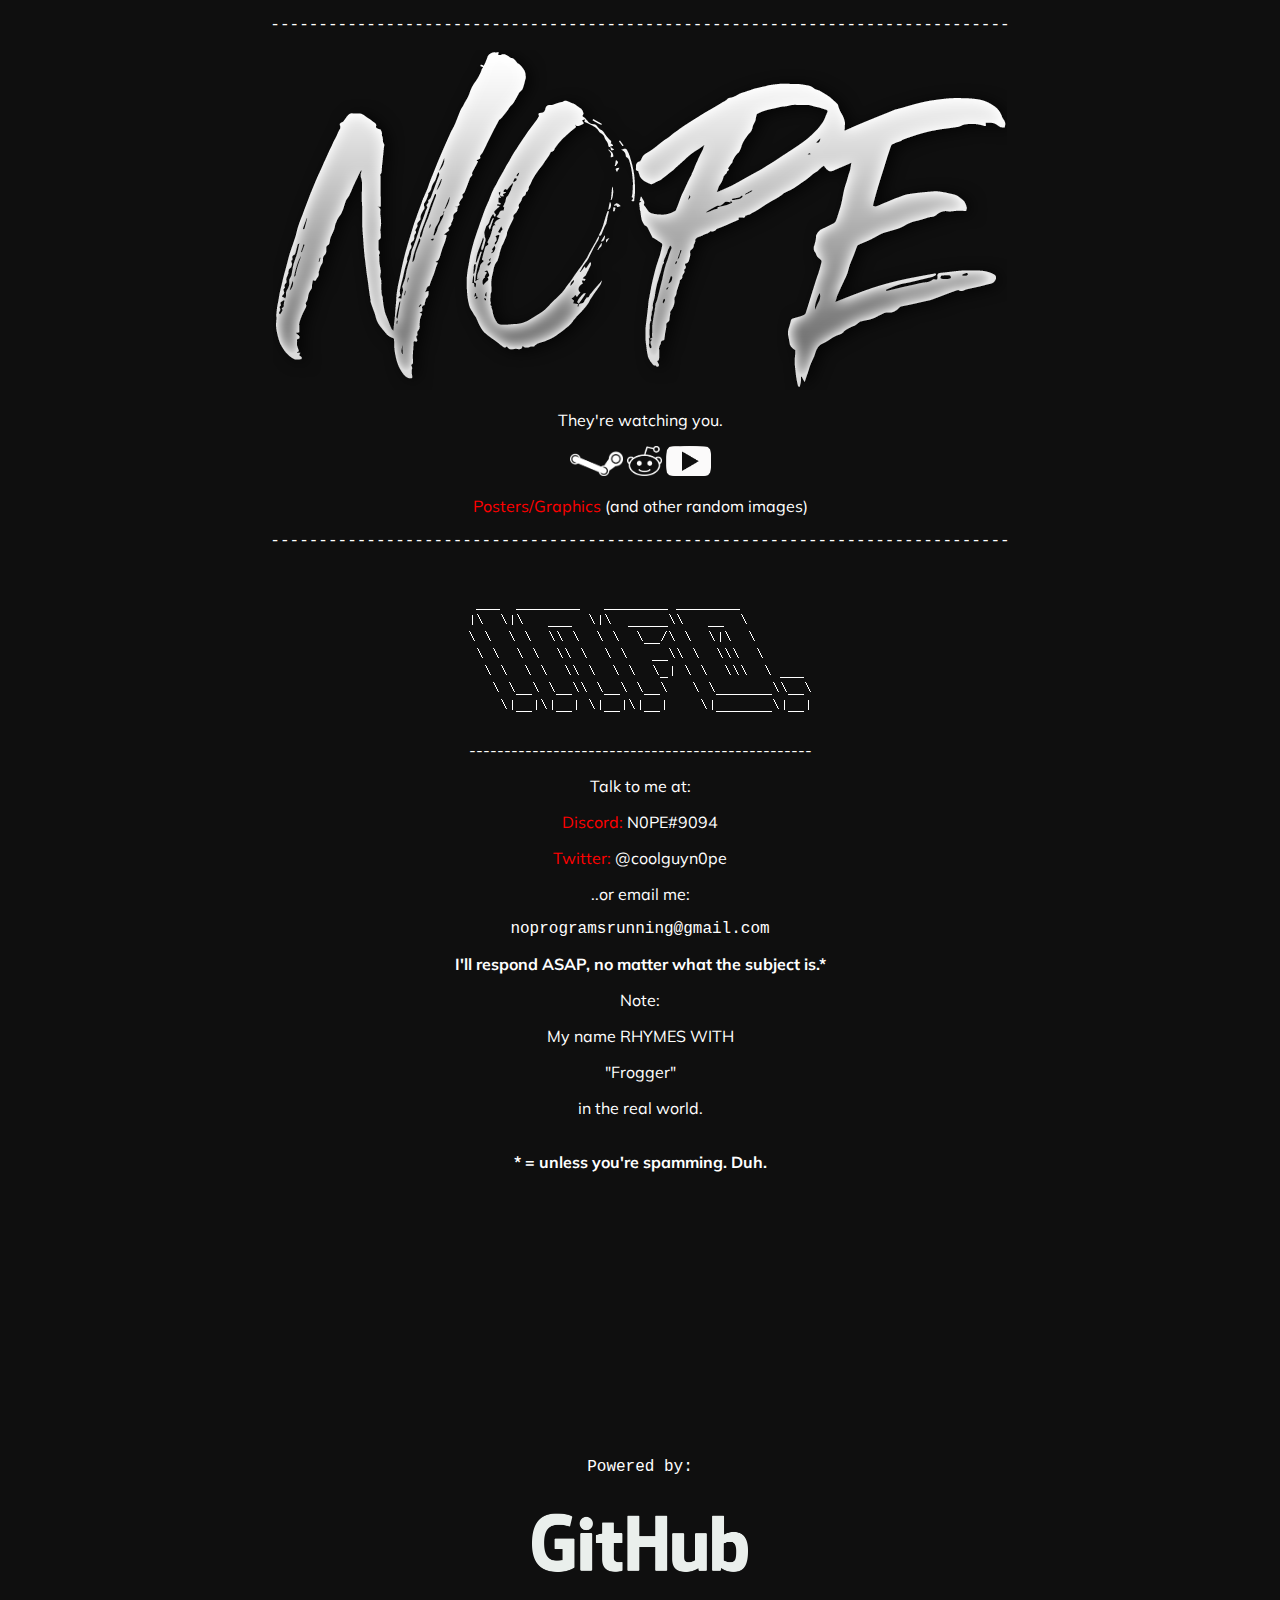
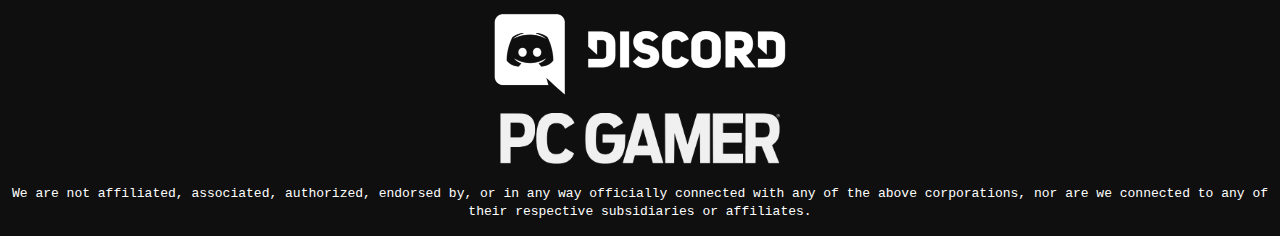
==== index.html @ ce0ad625 "another one" ====
<!DOCTYPE html>
<html>
<head>
<title>N0PE on the I N T E R N E T</title>
</head>
<body style="background-color:#0f0f0f;">
<link href="https://fonts.googleapis.com/css?family=Muli" rel="stylesheet"> 
<p style="text-align:center;color:white;font-family:courier;">-----------------------------------------------------------------------------</p>
<p style="text-align:center;"><img src="n0pe.png"></p>
<p style="text-align:center;color:white;font-family:Muli;">They're watching you.</p>
<div style="text-align:center">
<a href="https://steamcommunity.com/id/PepsiEcoli">
<img border="0" alt="Steam Profile" src="steam.png" width="53" height="30">
</a>
<a href="https://www.reddit.com/user/K4zu70/">
<img border="0" alt="Reddit Profile" src="reddit.png" width="35" height="30">
</a>
<a href="https://www.youtube.com/channel/UCr0xvW8PSWNlqZXGUEMfzlw">
<img border="0" alt="Youtube Channel" src="yt.png" width="45" height="30">
</a>
</div>
<p style="text-align:center;color:white;font-family:Muli;"><a href="https://imgur.com/user/N0PER/submitted">Posters/Graphics</a> (and other random images)</p>
<p style="text-align:center;color:white;font-family:courier;">-----------------------------------------------------------------------------</p>
<div style="text-align:center">
<a href="https://steamcommunity.com/id/PepsiEcoli"><img src="https://steamsignature.com/profile/default/76561198104334488.png" alt=""/></a>
</div>
<p style="text-align:center;"><img src="info.png"></p>
<p style="text-align:center;color:white;font-family:Muli;">-------------------------------------------------</p>
<p style="text-align:center;color:white;font-family:Muli;">Talk to me at:</p>
<p style="text-align:center;color:white;font-family:Muli;"><a href="https://discordapp.com/">Discord:</a> N0PE#9094</p>
<p style="text-align:center;color:white;font-family:Muli;"><a href="https://twitter.com/coolguyn0pe">Twitter:</a> @coolguyn0pe</p>
<p style="text-align:center;color:white;font-family:Muli;">..or email me:</p>
<p style="text-align:center;color:white;font-family:courier;">noprogramsrunning@gmail.com</p>
<div style="text-align:center">
<strong style="text-align:center;color:white;font-family:Muli;">I'll respond ASAP, no matter what the subject is.*</strong>
</div>
<p style="text-align:center;color:white;font-family:Muli;">Note:</p>
<p style="text-align:center;color:white;font-family:Muli;">My name RHYMES WITH</p><p style="text-align:center;color:white;font-family:Muli;">"Frogger"</p><p style="text-align:center;color:white;font-family:Muli;">in the real world.</p>
<br>
<div style="text-align:center">
<strong style="text-align:center;color:white;font-family:Muli;">* = unless you're spamming. Duh.</strong>
</div>
<br>
<br>
<br>
<br>
<br>
<br>
<br>
<br>
<br>
<br>
<br>
<br>
<br>
<br>
<br>
<p style="text-align:center;color:white;font-family:courier;">Powered by:</p>
 <div style="text-align:center;" id="banner">
        <div class="images">
            <img src ="github-lrg.png" width="250" height="103">
        </div>

        <div class="images">
            <img src ="discord-lrg.png" width="320" height="110">
        </div>

        <div class="images">
            <img src ="pcgmr.png" width="290" height="51">
        </div>
    </div>
<p style="text-align:center;color:white;font-family:courier;"><tt>We are not affiliated, associated, authorized, endorsed by, or in any way officially connected with any of the above corporations, nor are we connected to any of their respective subsidiaries or affiliates. </tt></p>

<!--ya boy was here, 2k18-->

<style>
a:link {
    color: red;
    background-color: transparent;
    text-decoration: none;
}
a:hover {
    color: white;
    background-color: transparent;
    text-decoration: underline;
}
</style>
</body>
</html>
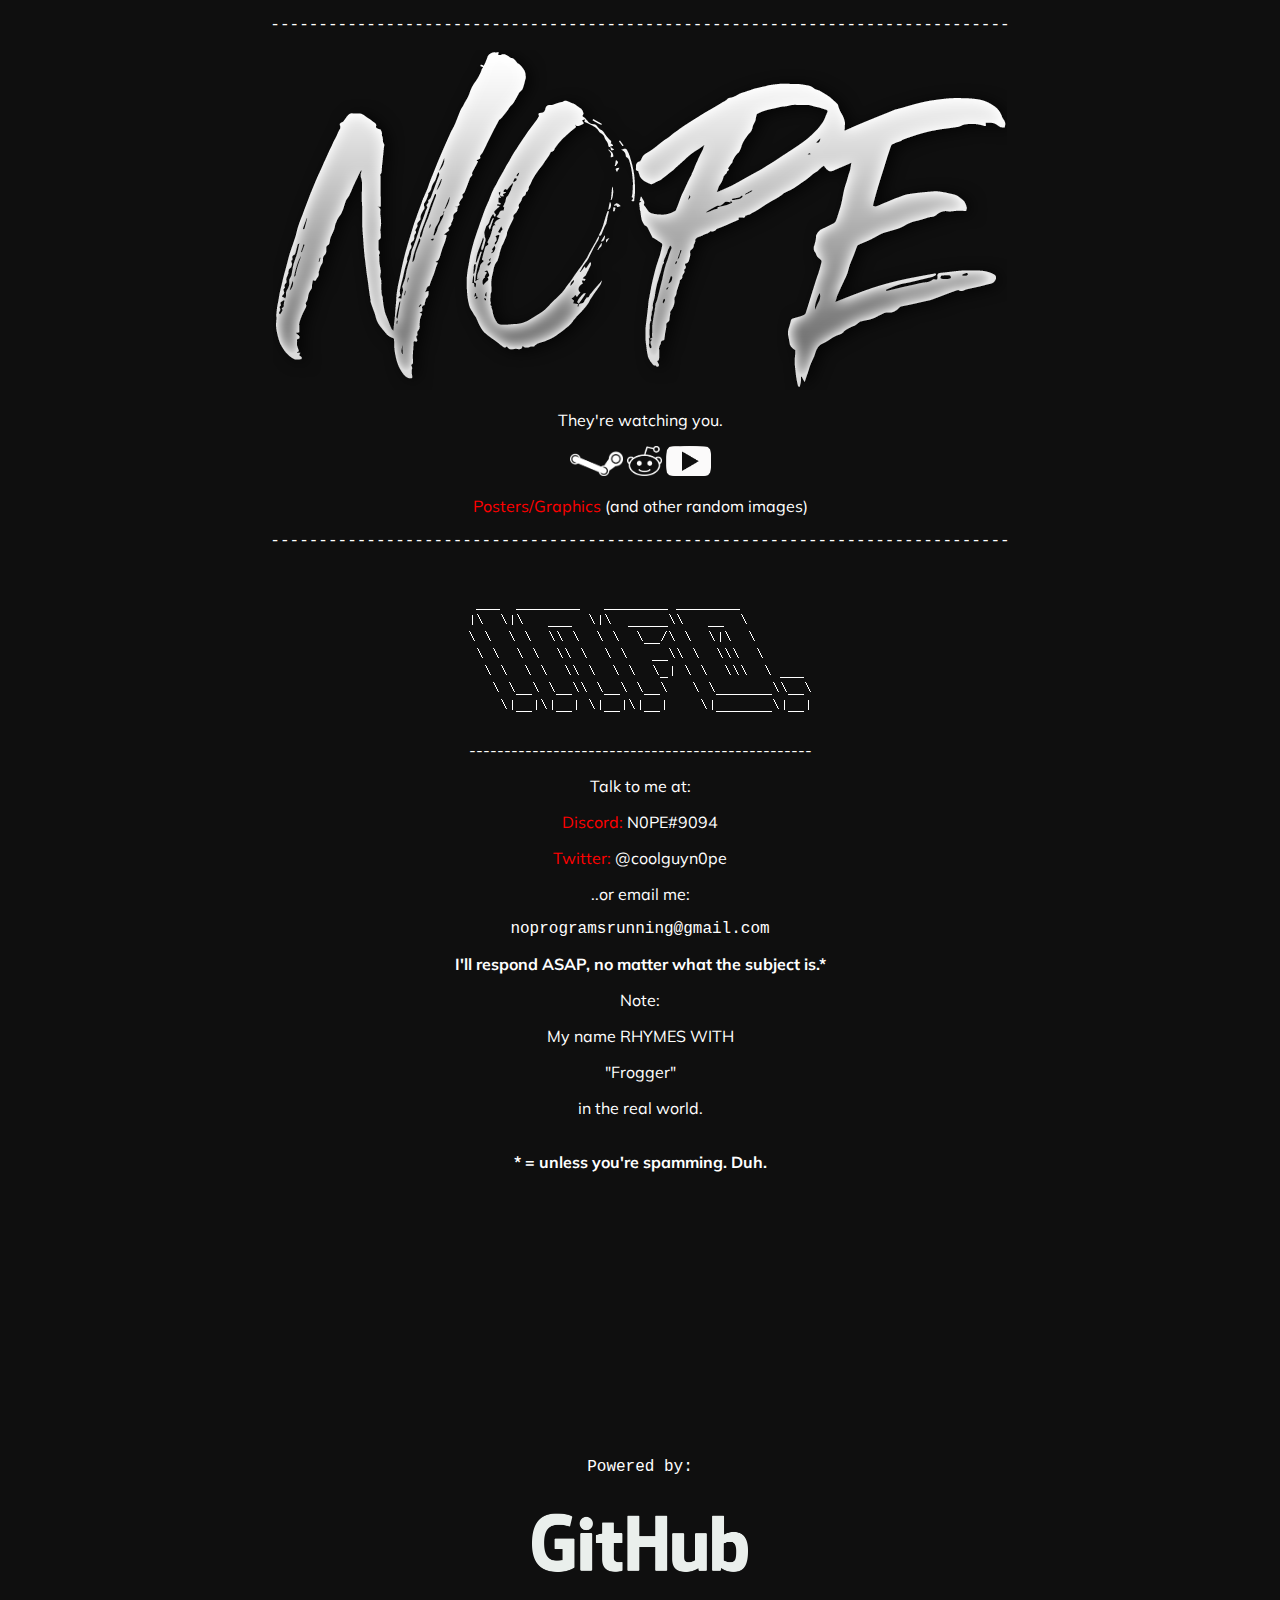
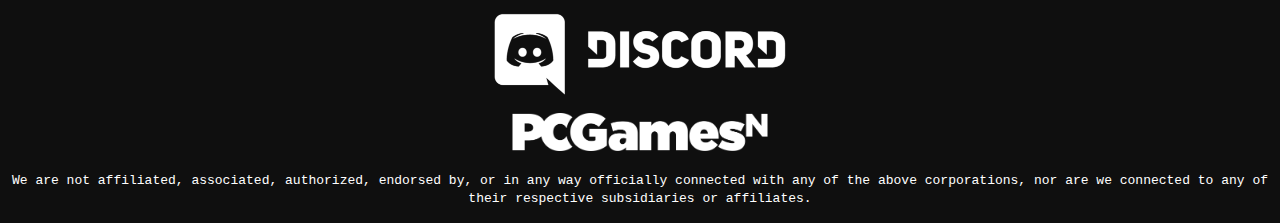
==== commit 4fbc3579: "Changed a logo because I realized it was wrong" ====
--- a/index.html
+++ b/index.html
@@ -1,4 +1,9 @@
 <!DOCTYPE html>
+<script type="text/javascript">
+if (screen.width <= 699) {
+document.location = "mobile.html";
+}
+</script>
 <html>
 <head>
 <title>N0PE on the I N T E R N E T</title>
@@ -66,7 +71,7 @@
         </div>
 
         <div class="images">
-            <img src ="pcgmr.png" width="290" height="51">
+            <img src ="pcgmr.png" width="256" height="38">
         </div>
     </div>
 <p style="text-align:center;color:white;font-family:courier;"><tt>We are not affiliated, associated, authorized, endorsed by, or in any way officially connected with any of the above corporations, nor are we connected to any of their respective subsidiaries or affiliates. </tt></p>
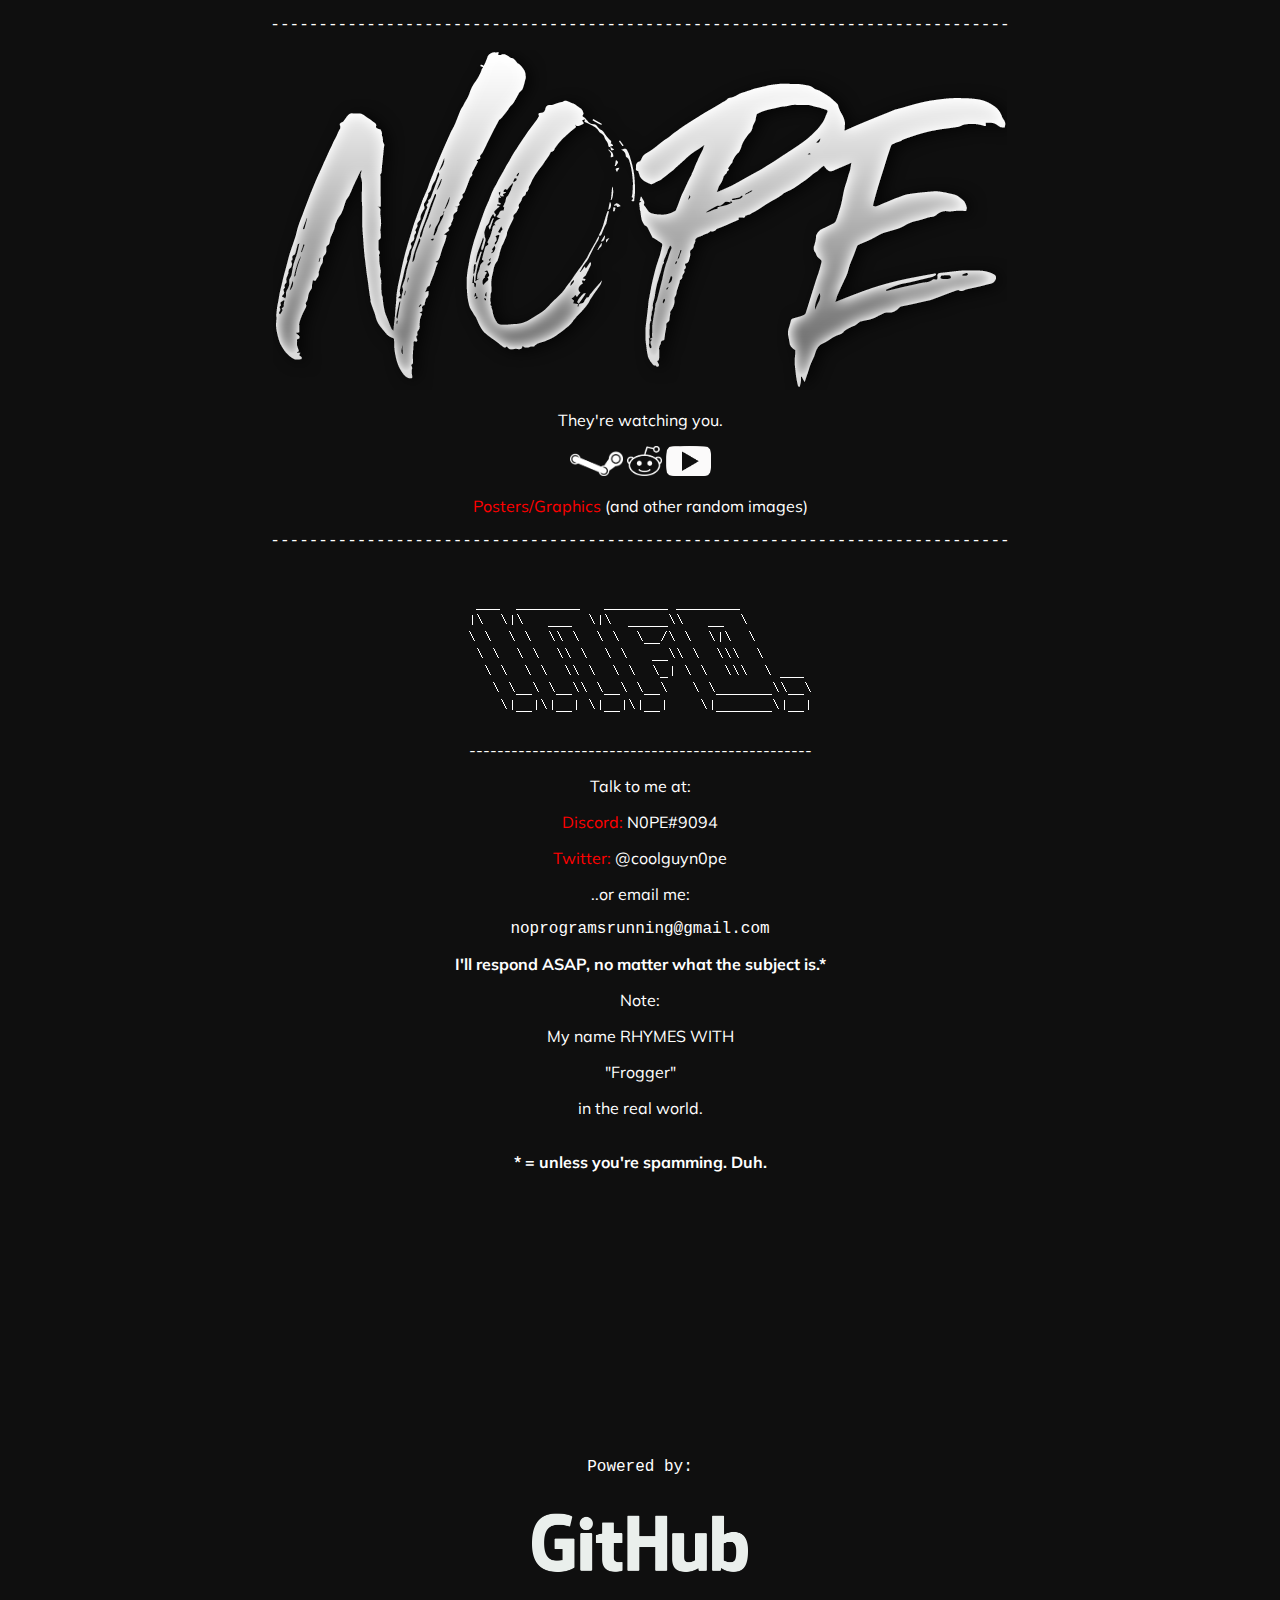
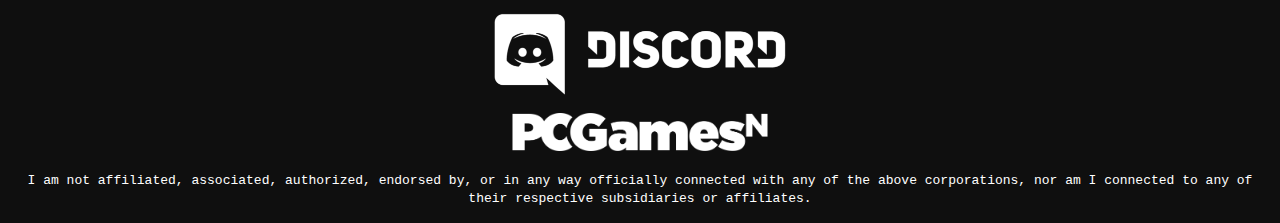
==== commit b47a79a7: "Made some disclaimer in the 1st person writing perspective rather than the 3rd." ====
--- a/index.html
+++ b/index.html
@@ -74,7 +74,7 @@
             <img src ="pcgmr.png" width="256" height="38">
         </div>
     </div>
-<p style="text-align:center;color:white;font-family:courier;"><tt>We are not affiliated, associated, authorized, endorsed by, or in any way officially connected with any of the above corporations, nor are we connected to any of their respective subsidiaries or affiliates. </tt></p>
+<p style="text-align:center;color:white;font-family:courier;"><tt>I am not affiliated, associated, authorized, endorsed by, or in any way officially connected with any of the above corporations, nor am I connected to any of their respective subsidiaries or affiliates. </tt></p>
 
 <!--ya boy was here, 2k18-->
 
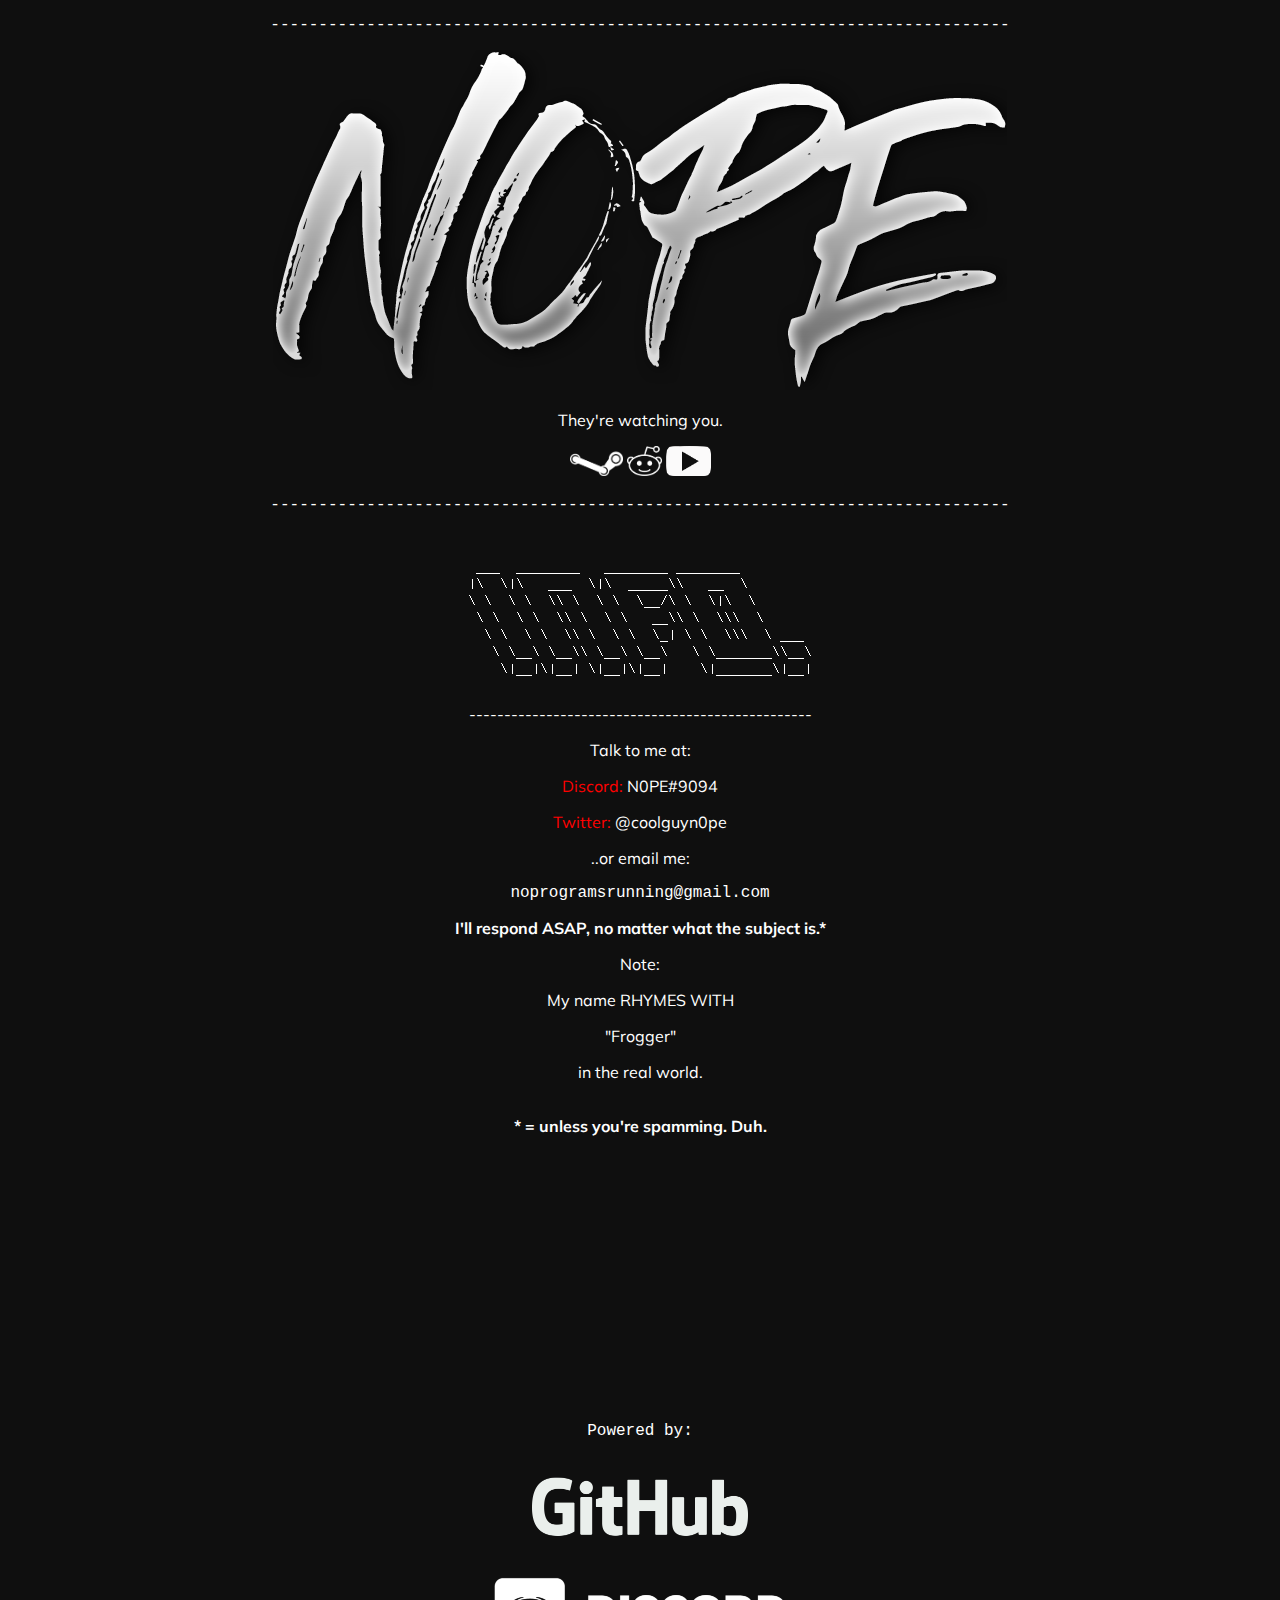
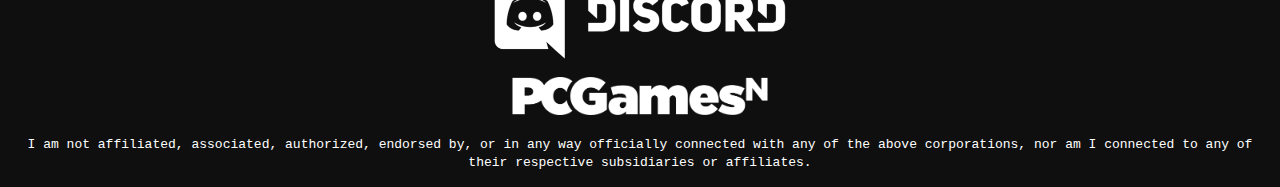
==== commit b7ab6750: "removed cringe and reformatted code" ====
--- a/index.html
+++ b/index.html
@@ -1,50 +1,49 @@
 <!DOCTYPE html>
-<script type="text/javascript">
-if (screen.width <= 699) {
-document.location = "mobile.html";
-}
-</script>
-<html>
-<head>
-<title>N0PE on the I N T E R N E T</title>
-</head>
-<body style="background-color:#0f0f0f;">
-<link href="https://fonts.googleapis.com/css?family=Muli" rel="stylesheet"> 
-<p style="text-align:center;color:white;font-family:courier;">-----------------------------------------------------------------------------</p>
-<p style="text-align:center;"><img src="n0pe.png"></p>
-<p style="text-align:center;color:white;font-family:Muli;">They're watching you.</p>
-<div style="text-align:center">
-<a href="https://steamcommunity.com/id/PepsiEcoli">
-<img border="0" alt="Steam Profile" src="steam.png" width="53" height="30">
-</a>
-<a href="https://www.reddit.com/user/K4zu70/">
-<img border="0" alt="Reddit Profile" src="reddit.png" width="35" height="30">
-</a>
-<a href="https://www.youtube.com/channel/UCr0xvW8PSWNlqZXGUEMfzlw">
-<img border="0" alt="Youtube Channel" src="yt.png" width="45" height="30">
-</a>
-</div>
-<p style="text-align:center;color:white;font-family:Muli;"><a href="https://imgur.com/user/N0PER/submitted">Posters/Graphics</a> (and other random images)</p>
-<p style="text-align:center;color:white;font-family:courier;">-----------------------------------------------------------------------------</p>
-<div style="text-align:center">
-<a href="https://steamcommunity.com/id/PepsiEcoli"><img src="https://steamsignature.com/profile/default/76561198104334488.png" alt=""/></a>
-</div>
-<p style="text-align:center;"><img src="info.png"></p>
-<p style="text-align:center;color:white;font-family:Muli;">-------------------------------------------------</p>
-<p style="text-align:center;color:white;font-family:Muli;">Talk to me at:</p>
-<p style="text-align:center;color:white;font-family:Muli;"><a href="https://discordapp.com/">Discord:</a> N0PE#9094</p>
-<p style="text-align:center;color:white;font-family:Muli;"><a href="https://twitter.com/coolguyn0pe">Twitter:</a> @coolguyn0pe</p>
-<p style="text-align:center;color:white;font-family:Muli;">..or email me:</p>
-<p style="text-align:center;color:white;font-family:courier;">noprogramsrunning@gmail.com</p>
-<div style="text-align:center">
-<strong style="text-align:center;color:white;font-family:Muli;">I'll respond ASAP, no matter what the subject is.*</strong>
-</div>
-<p style="text-align:center;color:white;font-family:Muli;">Note:</p>
-<p style="text-align:center;color:white;font-family:Muli;">My name RHYMES WITH</p><p style="text-align:center;color:white;font-family:Muli;">"Frogger"</p><p style="text-align:center;color:white;font-family:Muli;">in the real world.</p>
-<br>
-<div style="text-align:center">
-<strong style="text-align:center;color:white;font-family:Muli;">* = unless you're spamming. Duh.</strong>
-</div>
+	<script type="text/javascript">
+		if (screen.width <= 699) {
+		document.location = "mobile.html";
+		}
+	</script>
+	<html>
+		<head>
+			<title>N0PE on the I N T E R N E T</title>
+		</head>
+		<body style="background-color:#0f0f0f;">
+			<link href="https://fonts.googleapis.com/css?family=Muli" rel="stylesheet"> 
+			<p style="text-align:center;color:white;font-family:courier;">-----------------------------------------------------------------------------</p>
+			<p style="text-align:center;"><img src="n0pe.png"></p>
+			<p style="text-align:center;color:white;font-family:Muli;">They're watching you.</p>
+			<div style="text-align:center">
+					<a href="https://steamcommunity.com/id/PepsiEcoli">
+						<img border="0" alt="Steam Profile" src="steam.png" width="53" height="30">
+					</a>
+					<a href="https://www.reddit.com/user/K4zu70/">
+						<img border="0" alt="Reddit Profile" src="reddit.png" width="35" height="30">
+					</a>
+					<a href="https://www.youtube.com/channel/UCr0xvW8PSWNlqZXGUEMfzlw">
+						<img border="0" alt="Youtube Channel" src="yt.png" width="45" height="30">
+					</a>
+			</div>
+			<p style="text-align:center;color:white;font-family:courier;">-----------------------------------------------------------------------------</p>
+			<div style="text-align:center">
+				<a href="https://steamcommunity.com/id/PepsiEcoli"><img src="https://steamsignature.com/profile/default/76561198104334488.png" alt=""/></a>
+			</div>
+			<p style="text-align:center;"><img src="info.png"></p>
+	<p style="text-align:center;color:white;font-family:Muli;">-------------------------------------------------</p>
+	<p style="text-align:center;color:white;font-family:Muli;">Talk to me at:</p>
+	<p style="text-align:center;color:white;font-family:Muli;"><a href="https://discordapp.com/">Discord:</a> N0PE#9094</p>
+	<p style="text-align:center;color:white;font-family:Muli;"><a href="https://twitter.com/coolguyn0pe">Twitter:</a> @coolguyn0pe</p>
+	<p style="text-align:center;color:white;font-family:Muli;">..or email me:</p>
+	<p style="text-align:center;color:white;font-family:courier;">noprogramsrunning@gmail.com</p>
+	<div style="text-align:center">
+		<strong style="text-align:center;color:white;font-family:Muli;">I'll respond ASAP, no matter what the subject is.*</strong>
+	</div>
+	<p style="text-align:center;color:white;font-family:Muli;">Note:</p>
+	<p style="text-align:center;color:white;font-family:Muli;">My name RHYMES WITH</p><p style="text-align:center;color:white;font-family:Muli;">"Frogger"</p><p style="text-align:center;color:white;font-family:Muli;">in the real world.</p>
+	<br>
+	<div style="text-align:center">
+		<strong style="text-align:center;color:white;font-family:Muli;">* = unless you're spamming. Duh.</strong>
+	</div>
 <br>
 <br>
 <br>
@@ -77,6 +76,7 @@
 <p style="text-align:center;color:white;font-family:courier;"><tt>I am not affiliated, associated, authorized, endorsed by, or in any way officially connected with any of the above corporations, nor am I connected to any of their respective subsidiaries or affiliates. </tt></p>
 
 <!--ya boy was here, 2k18-->
+<!-- update, vibe has been *checked* 2k19, december 6th. -->
 
 <style>
 a:link {
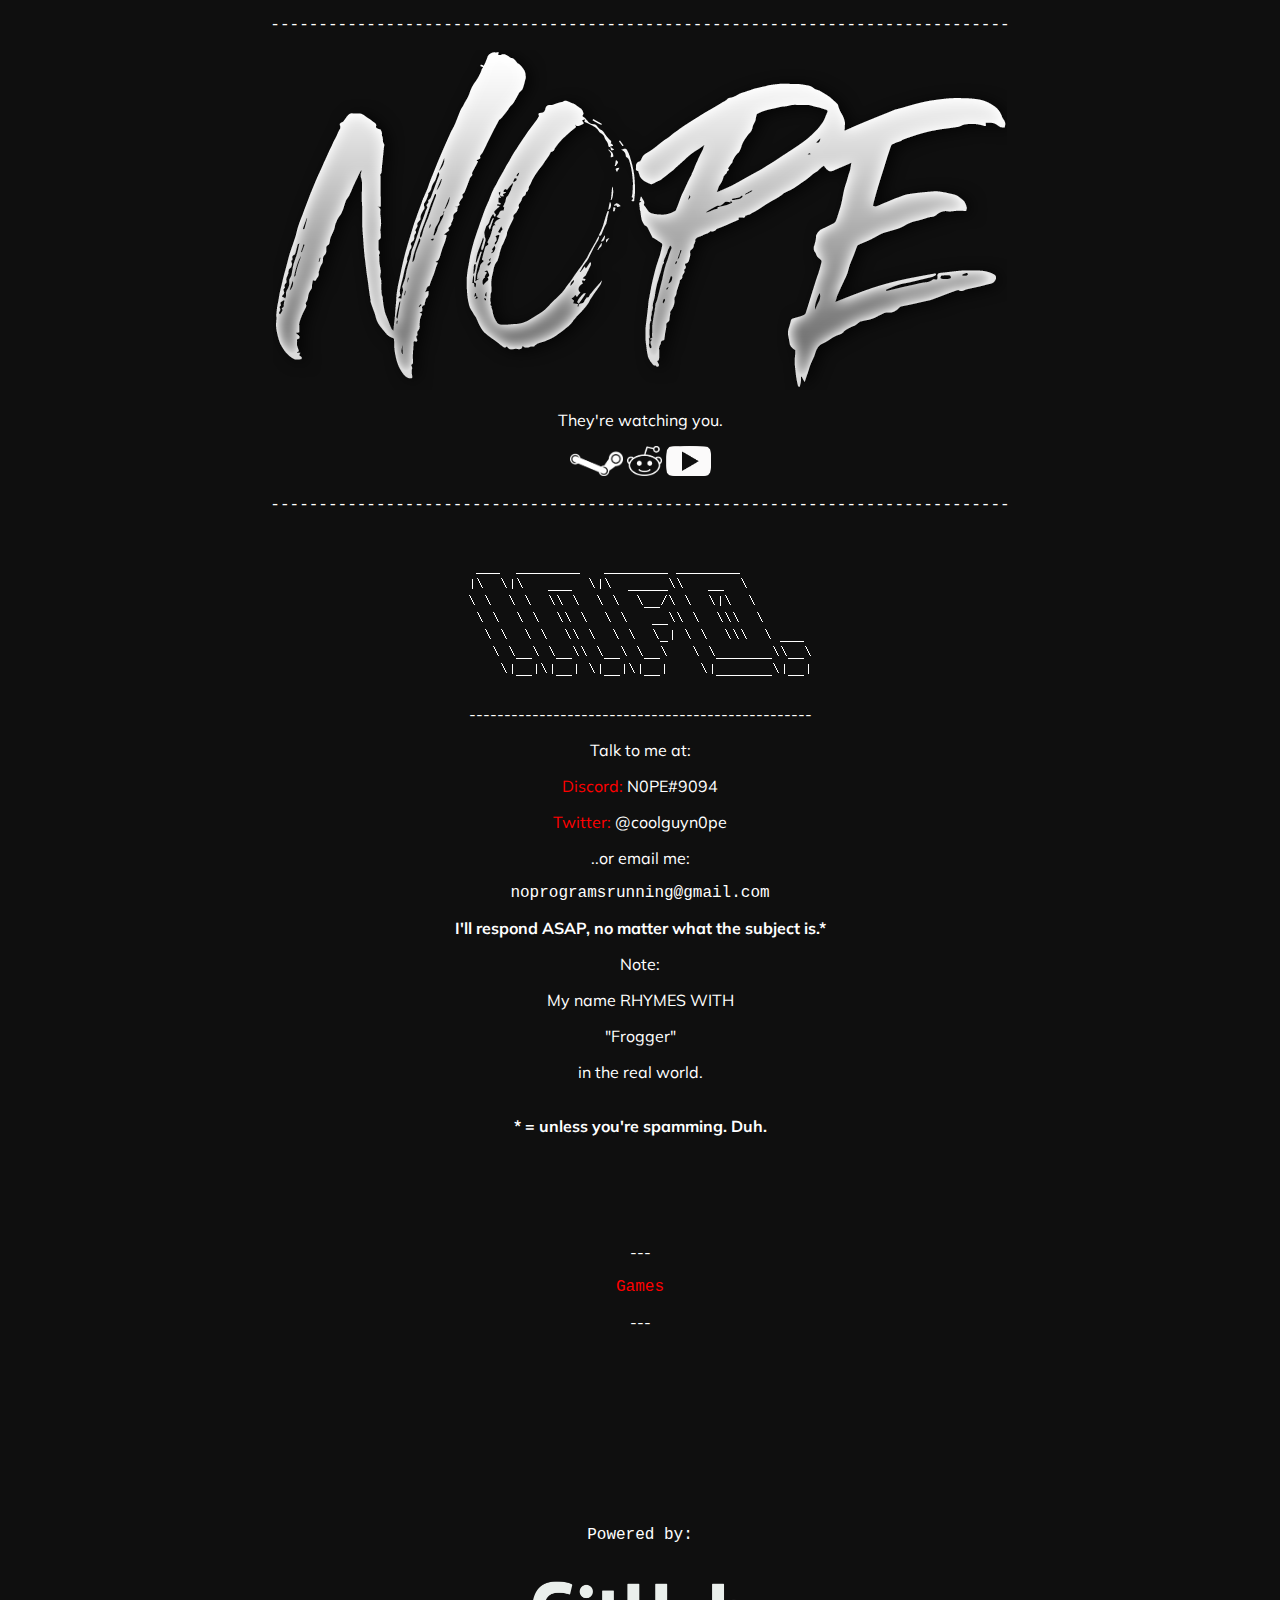
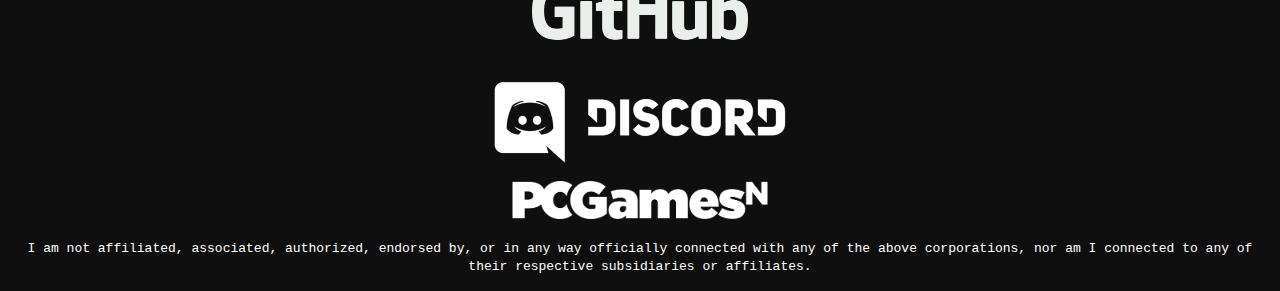
==== commit 0f13cdbb: "Added a games page" ====
--- a/index.html
+++ b/index.html
@@ -43,13 +43,15 @@
 	<br>
 	<div style="text-align:center">
 		<strong style="text-align:center;color:white;font-family:Muli;">* = unless you're spamming. Duh.</strong>
+		<br>
+		<br>
+		<br>
+		<br>
+		<br>
+		<br>
+					<p style="color:white;font-family:Muli;">--- </p><p style="text-align:center;color:white;font-family:courier;"><a href=coolermath.html>Games</a></p><p style="color:white;font-family:Muli;"> ---</p>
+
 	</div>
-<br>
-<br>
-<br>
-<br>
-<br>
-<br>
 <br>
 <br>
 <br>
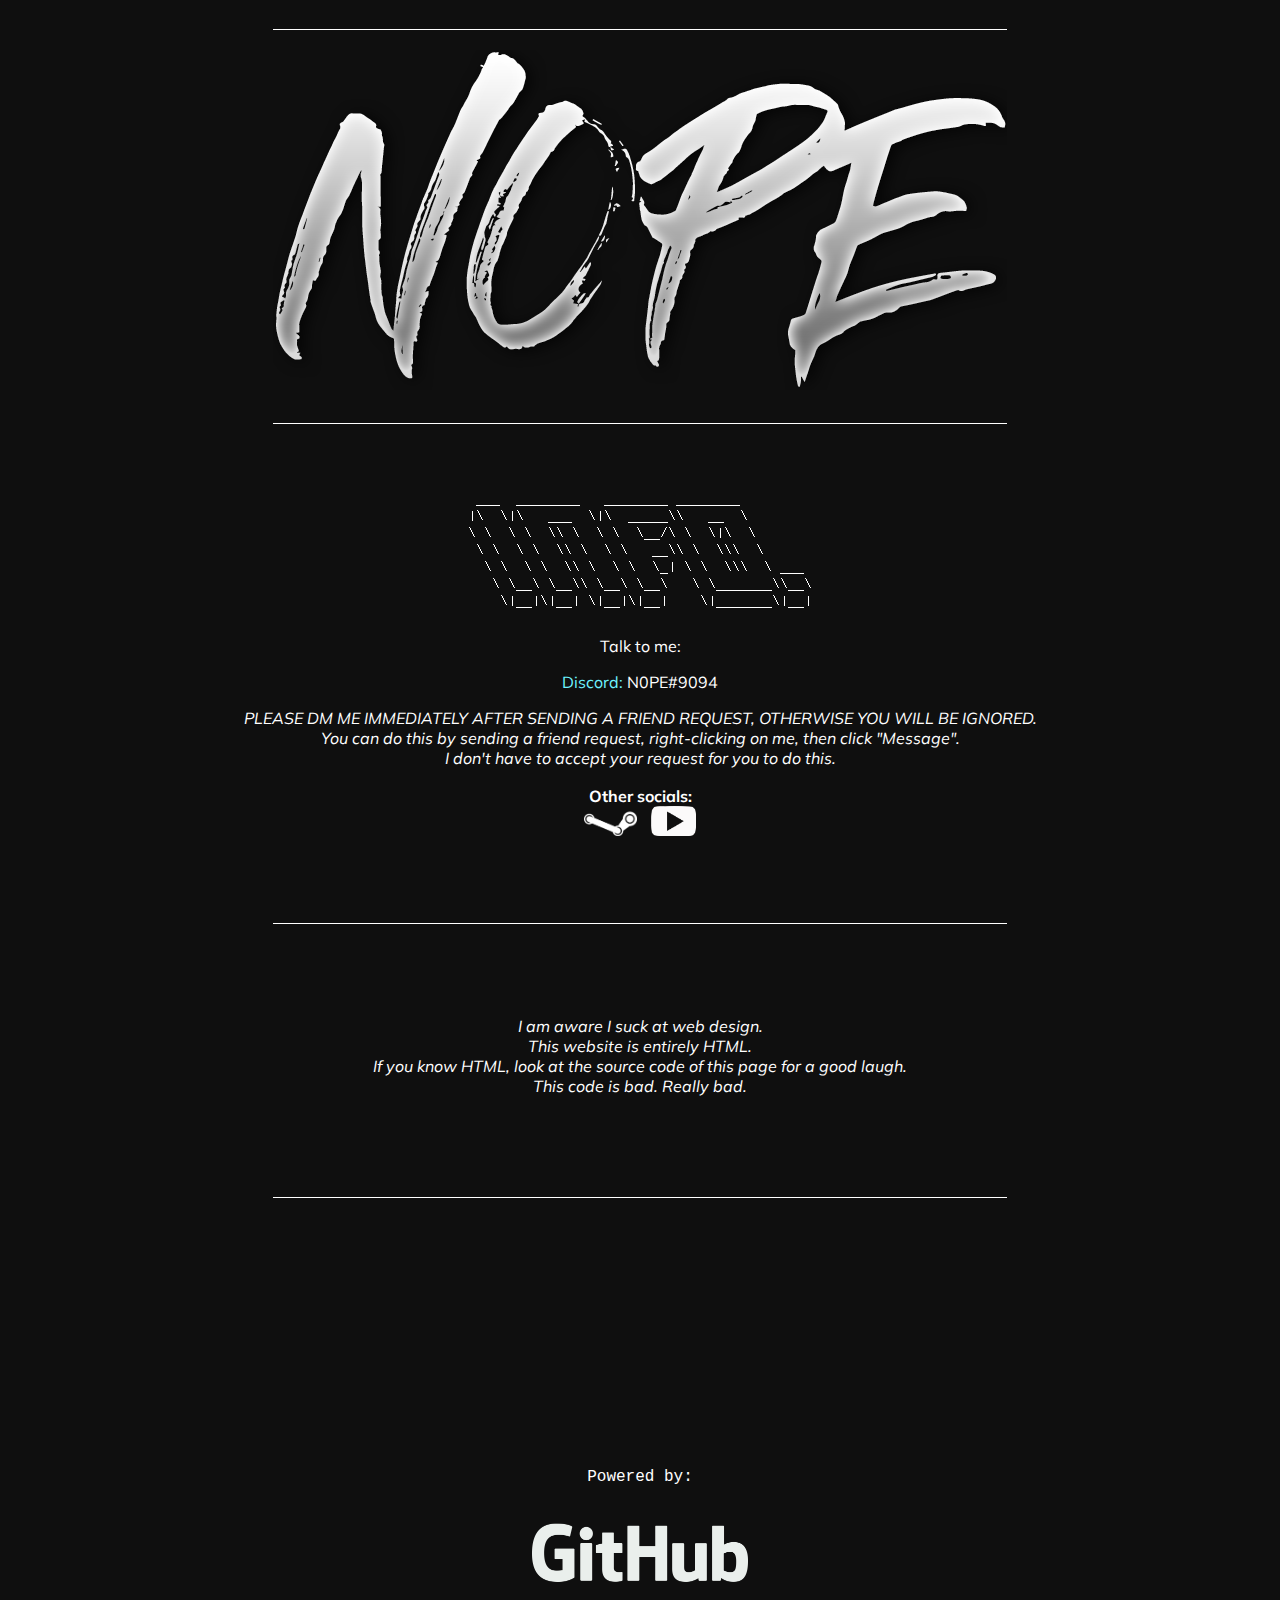
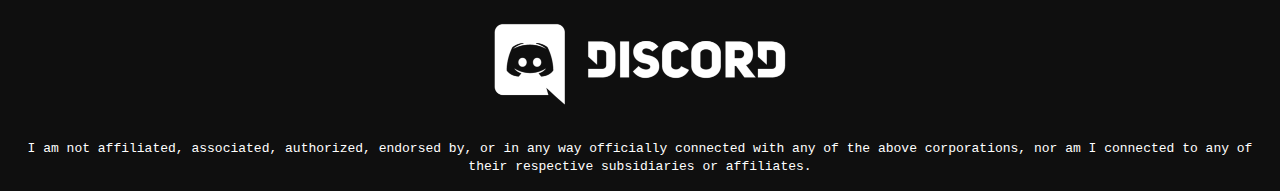
==== commit 35a0579a: "deleted all the broken games, removed links to games page, and somewhat changed the look of index" ====
--- a/index.html
+++ b/index.html
@@ -1,6 +1,6 @@
 <!DOCTYPE html>
 	<script type="text/javascript">
-		if (screen.width <= 699) {
+		if (/Mobi/i.test(navigator.userAgent) || /Android/i.test(navigator.userAgent)) {
 		document.location = "mobile.html";
 		}
 	</script>
@@ -10,48 +10,49 @@
 		</head>
 		<body style="background-color:#0f0f0f;">
 			<link href="https://fonts.googleapis.com/css?family=Muli" rel="stylesheet"> 
-			<p style="text-align:center;color:white;font-family:courier;">-----------------------------------------------------------------------------</p>
+<p style="text-align:center;"><img src="poor_mans_hr.png"></p>
 			<p style="text-align:center;"><img src="n0pe.png"></p>
-			<p style="text-align:center;color:white;font-family:Muli;">They're watching you.</p>
+<p style="text-align:center;"><img src="poor_mans_hr.png"></p>
+<br>
+<br>
+			<p style="text-align:center;"><img src="info.png"></p>
+	<div style="text-align:center">
+	<p style="color:white;font-family:Muli;">Talk to me:</p>
+	<p style="color:white;font-family:Muli;"><a href="https://discordapp.com/">Discord: </a>N0PE#9094</p>
+	<em style="color:white;font-family:Muli;">PLEASE DM ME IMMEDIATELY AFTER SENDING A FRIEND REQUEST, OTHERWISE YOU WILL BE IGNORED.</em><br>
+	<em style="text-align:center;color:white;font-family:Muli;">You can do this by sending a friend request, right-clicking on me, then click "Message".<br> I don't have to accept your request for you to do this.</em>
+</div>
 			<div style="text-align:center">
+				<br>
+					<b style="color:white;font-family:Muli;">Other socials:</b><br>
 					<a href="https://steamcommunity.com/id/PepsiEcoli">
-						<img border="0" alt="Steam Profile" src="steam.png" width="53" height="30">
-					</a>
-					<a href="https://www.reddit.com/user/K4zu70/">
-						<img border="0" alt="Reddit Profile" src="reddit.png" width="35" height="30">
+						<img border="0" alt="Steam Profile" src="steam.png" width="53" height="30" style="padding-right: 10px;">
 					</a>
 					<a href="https://www.youtube.com/channel/UCr0xvW8PSWNlqZXGUEMfzlw">
 						<img border="0" alt="Youtube Channel" src="yt.png" width="45" height="30">
 					</a>
 			</div>
-			<p style="text-align:center;color:white;font-family:courier;">-----------------------------------------------------------------------------</p>
-			<div style="text-align:center">
-				<a href="https://steamcommunity.com/id/PepsiEcoli"><img src="https://steamsignature.com/profile/default/76561198104334488.png" alt=""/></a>
-			</div>
-			<p style="text-align:center;"><img src="info.png"></p>
-	<p style="text-align:center;color:white;font-family:Muli;">-------------------------------------------------</p>
-	<p style="text-align:center;color:white;font-family:Muli;">Talk to me at:</p>
-	<p style="text-align:center;color:white;font-family:Muli;"><a href="https://discordapp.com/">Discord:</a> N0PE#9094</p>
-	<p style="text-align:center;color:white;font-family:Muli;"><a href="https://twitter.com/coolguyn0pe">Twitter:</a> @coolguyn0pe</p>
-	<p style="text-align:center;color:white;font-family:Muli;">..or email me:</p>
-	<p style="text-align:center;color:white;font-family:courier;">noprogramsrunning@gmail.com</p>
-	<div style="text-align:center">
-		<strong style="text-align:center;color:white;font-family:Muli;">I'll respond ASAP, no matter what the subject is.*</strong>
+<br>
+	<br>
+	<br>
 	</div>
-	<p style="text-align:center;color:white;font-family:Muli;">Note:</p>
-	<p style="text-align:center;color:white;font-family:Muli;">My name RHYMES WITH</p><p style="text-align:center;color:white;font-family:Muli;">"Frogger"</p><p style="text-align:center;color:white;font-family:Muli;">in the real world.</p>
-	<br>
-	<div style="text-align:center">
-		<strong style="text-align:center;color:white;font-family:Muli;">* = unless you're spamming. Duh.</strong>
-		<br>
-		<br>
-		<br>
-		<br>
-		<br>
-		<br>
-					<p style="color:white;font-family:Muli;">--- </p><p style="text-align:center;color:white;font-family:courier;"><a href=coolermath.html>Games</a></p><p style="color:white;font-family:Muli;"> ---</p>
-
-	</div>
+<p style="text-align:center;"><img src="poor_mans_hr.png"></p>
+<br>
+<br>
+<br>
+<br>
+<div style="text-align:center">
+<em style="color:white;font-family:Muli;">I am aware I suck at web design.<br>This website is entirely HTML.<br>If you know HTML, look at the source code of this page for a good laugh.<br>This code is bad. Really bad.</em>
+</div>
+<br>
+<br>
+<br>
+<br>
+<p style="text-align:center;"><img src="poor_mans_hr.png"></p>
+<br>
+<br>
+<br>
+<br>
 <br>
 <br>
 <br>
@@ -70,19 +71,16 @@
         <div class="images">
             <img src ="discord-lrg.png" width="320" height="110">
         </div>
-
-        <div class="images">
-            <img src ="pcgmr.png" width="256" height="38">
-        </div>
     </div>
 <p style="text-align:center;color:white;font-family:courier;"><tt>I am not affiliated, associated, authorized, endorsed by, or in any way officially connected with any of the above corporations, nor am I connected to any of their respective subsidiaries or affiliates. </tt></p>
 
 <!--ya boy was here, 2k18-->
 <!-- update, vibe has been *checked* 2k19, december 6th. -->
+<!-- shit, it's been a while... 13 months, to be exact. It's 2K21 now. I'm just stopping by to remove/fix some non-functioning features and outdated shit. The date is Janurary 28th, 2021-->
 
 <style>
 a:link {
-    color: red;
+    color: #6ef3ff;
     background-color: transparent;
     text-decoration: none;
 }
@@ -91,6 +89,11 @@
     background-color: transparent;
     text-decoration: underline;
 }
+a:visited {
+  color: #6ef3ff;
+  background-color: transparent;
+  text-decoration: none;
+}
 </style>
 </body>
 </html>
